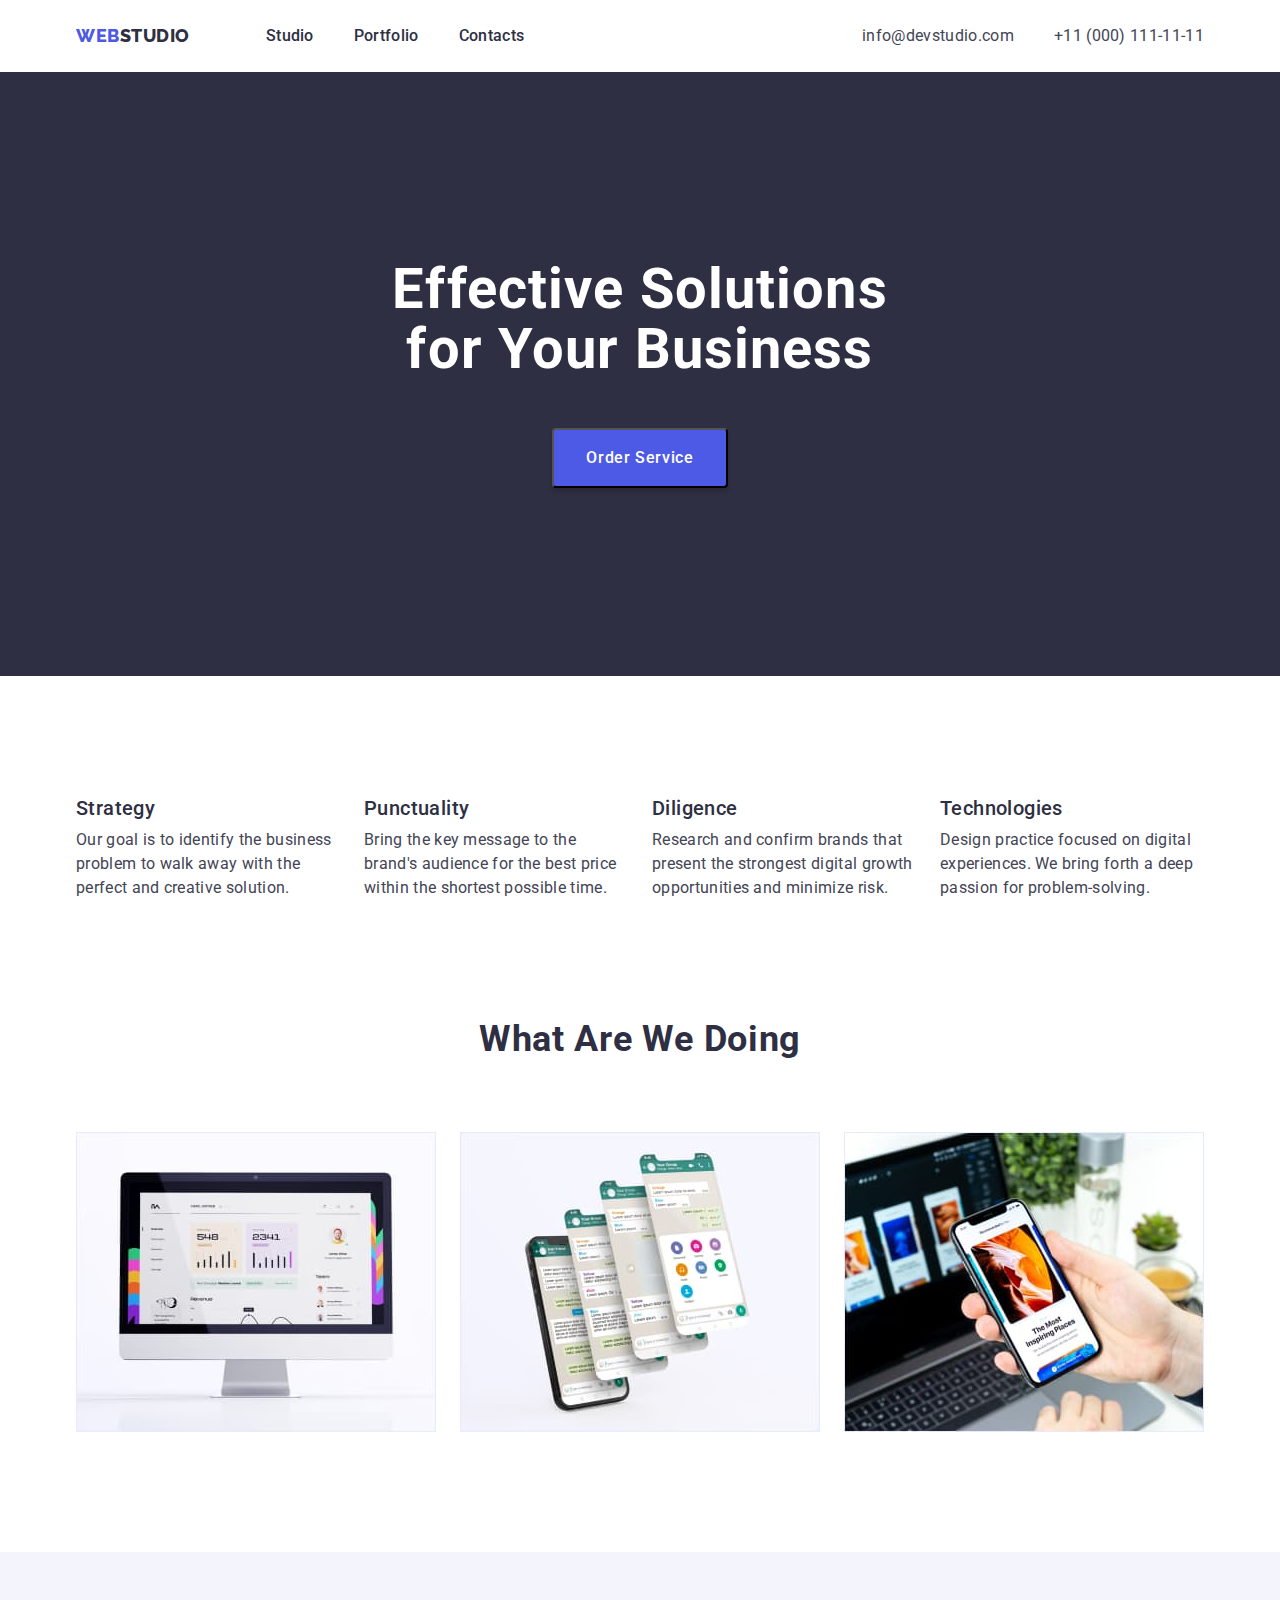
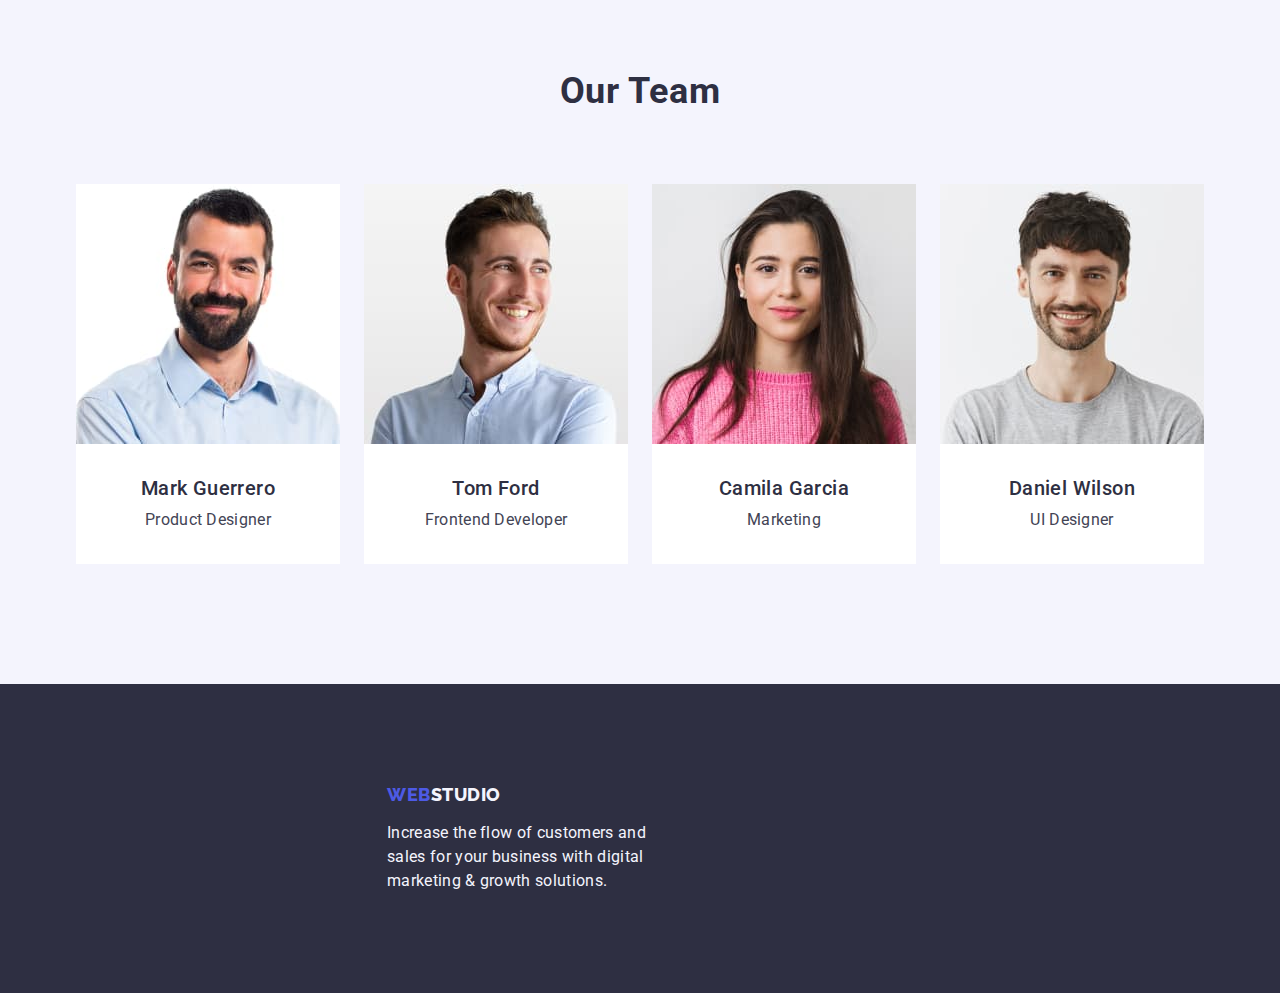
==== index.html @ a7718dd5 "all new" ====
<!DOCTYPE html>

<html lang="en">
  <head>
    <meta charset="UTF-8" />
    <meta http-equiv="X-UA-Compatible" content="IE=edge" />
    <meta name="viewport" content="width=device-width, initial-scale=1.0" />
    <title>WebStudio</title>
    <link rel="preconnect" href="https://fonts.googleapis.com" />
    <link rel="preconnect" href="https://fonts.gstatic.com" crossorigin />
    <link
      href="https://fonts.googleapis.com/css2?family=Raleway:wght@800&family=Roboto:wght@400;500;700&display=swap"
      rel="stylesheet"
    />
    <link
      rel="stylesheet"
      href="https://cdn.jsdelivr.net/npm/modern-normalize@1.1.0/modern-normalize.min.css"
    />
    <link rel="stylesheet" href="./css/styles.css" />
  </head>

  <body>
    <header class="page-header">
      <!-- Top line -->
      <div class="container header-container">
        <nav class="page-nav">
          <!-- Logo Type -->
          <a class="logo link" href="./index.html"
            >Web<span class="studio">Studio</span></a
          >

          <!-- Menu Nav -->
          <ul class="menu list">
            <li class="menu-item">
              <a class="menu-link link" href="./index.html">Studio</a>
            </li>
            <li class="menu-item">
              <a class="menu-link link" href="./portfolio.html">Portfolio</a>
            </li>
            <li class="menu-item">
              <a class="menu-link link" href="">Contacts</a>
            </li>
          </ul>
        </nav>

        <!-- Address -->

        <address class="address">
          <ul class="list">
            <li>
              <a
                class="address-link link add-margin"
                href="mailto:info@devstudio.com"
                >info@devstudio.com</a
              >
            </li>
            <li>
              <a class="address-link link" href="tel:+110001111111"
                >+11 (000) 111-11-11</a
              >
            </li>
          </ul>
        </address>
      </div>
    </header>

    <main>
      <!-- Hero -->

      <section class="hero-section">
        <div class="container hero-container">
          <h1 class="hero-title">Effective Solutions for Your Business</h1>
          <button class="hero-button" type="button">Order Service</button>
        </div>
      </section>

      <!-- Feature section -->

      <section class="feature-section">
        <div class="container feature-container">
          <h2 class="feauture-title" hidden>Feature</h2>
          <ul class="list">
            <li class="feature-item">
              <h3 class="feature-title">Strategy</h3>
              <p class="feature-text">
                Our goal is to identify the business problem to walk away with
                the perfect and creative solution.
              </p>
            </li>
            <li class="feature-item">
              <h3 class="feature-title">Punctuality</h3>
              <p class="feature-text">
                Bring the key message to the brand's audience for the best price
                within the shortest possible time.
              </p>
            </li>
            <li class="feature-item">
              <h3 class="feature-title">Diligence</h3>
              <p class="feature-text">
                Research and confirm brands that present the strongest digital
                growth opportunities and minimize risk.
              </p>
            </li>
            <li class="feature-item">
              <h3 class="feature-title">Technologies</h3>
              <p class="feature-text">
                Design practice focused on digital experiences. We bring forth a
                deep passion for problem-solving.
              </p>
            </li>
          </ul>
        </div>
      </section>

      <!-- What are we doing -->

      <section class="doing-section">
        <div class="container">
          <h2 class="doing-title">What are we doing</h2>
          <ul class="list">
            <li class="doing-item">
              <img
                class="doing-img"
                src="./images/we_doing/img_1.jpg"
                alt="computer"
                width="360"
                height="300"
              />
            </li>
            <li class="doing-item">
              <img
                class="doing-img"
                src="./images/we_doing/img_2.jpg"
                alt="smartphone"
                width="360"
                height="300"
              />
            </li>
            <li class="doing-item">
              <img
                class="doing-img"
                src="./images/we_doing/img_3.jpg"
                alt="computer&smartphone"
                width="360"
                height="300"
              />
            </li>
          </ul>
        </div>
      </section>

      <!-- Our Team -->

      <section class="team-section">
        <div class="container">
          <h2 class="team-title">Our Team</h2>
          <ul class="list">
            <li class="team-section-list">
              <img
                class="team-img"
                src="./images/our_team/img_1.jpg"
                alt="foto Mark Guerrero"
                width="264"
                height="260"
              />
              <div class="team-section-text">
                <h3 class="team-title-name">Mark Guerrero</h3>
                <p class="team-text">Product Designer</p>
              </div>
            </li>
            <li class="team-section-list">
              <img
                class="team-img"
                src="./images/our_team/img_2.jpg"
                alt="foto Tom Ford"
                width="264"
                height="260"
              />
              <div class="team-section-text">
                <h3 class="team-title-name">Tom Ford</h3>
                <p class="team-text">Frontend Developer</p>
              </div>
            </li>
            <li class="team-section-list">
              <img
                class="team-img"
                src="./images/our_team/img_3.jpg"
                alt="foto Camila Garcia"
                width="264"
                height="260"
              />
              <div class="team-section-text">
                <h3 class="team-title-name">Camila Garcia</h3>
                <p class="team-text">Marketing</p>
              </div>
            </li>
            <li class="team-section-list">
              <img
                class="team-img"
                src="./images/our_team/img_4.jpg"
                alt="foto Daniel Wilson"
                width="264"
                height="260"
              />
              <div class="team-section-text">
                <h3 class="team-title-name">Daniel Wilson</h3>
                <p class="team-text">UI Designer</p>
              </div>
            </li>
          </ul>
        </div>
      </section>
    </main>

    <!-- Footer -->

    <footer class="page-footer">
      <div class="footer-container">
        <a class="logo-footer link" href="./index.html"
          >Web<span class="studio-footer">Studio</span></a
        >
        <p class="footer-text">
          Increase the flow of customers and sales for your business with
          digital marketing & growth solutions.
        </p>
      </div>
    </footer>
  </body>
</html>
---- css/styles.css ----
:root {
  --primary-font: 'Roboto', sans-serif;
  --secondary-font: 'Raleway', sans-serif;
  --background-color: #ffffff;
  --header-logo-color: #2e2f42;
  --color-font: #434455;
}

body {
  font-family: var(--primary-font);
  color: var(--color-font);
  background-color: var(--background-color);
}

h1,
h2,
h3,
h4,
p {
  margin-top: 0;
  margin-bottom: 0;
}

ul,
ol {
  margin-top: 0;
  margin-bottom: 0;
  padding-left: 0;
}

img {
  display: block;
}

button {
  cursor: pointer;
}

.list {
  list-style: none;
}

.link {
  text-decoration: none;
}

.container {
  width: 1158px;
  margin-left: auto;
  margin-right: auto;
  padding-left: 15px;
  padding-right: 15px;
}

/*===== Header =====*/

.header-container {
  display: flex;
  align-items: center;
}

.page-header {
  padding-top: 24px;
  padding-bottom: 24px;
}

.page-nav {
  display: flex;
  align-items: center;
}

.list {
  display: flex;
  align-items: center;
}

.logo {
  font-family: 'Raleway', sans-serif;
  font-weight: 800;
  font-size: 18px;
  line-height: 1.17;
  letter-spacing: 0.03em;
  text-transform: uppercase;
  margin-right: 76px;
  color: #4d5ae5;
}

.studio {
  font-family: 'Raleway', sans-serif;
  font-weight: 800;
  font-size: 18px;
  line-height: 1.17;
  letter-spacing: 0.03em;
  text-transform: uppercase;
  color: var(--header-logo-color);
}

/*===== Menu Nav =====*/
.menu-item:not(:last-child) {
  margin-right: 40px;
}

.menu-link {
  font-weight: 500;
  font-size: 16px;
  line-height: 1.5;
  letter-spacing: 0.02em;
  color: #2e2f42;
}

.menu-link:hover,
.menu-link:focus {
  color: #404bbf;
}

/*===== Address =====*/
.address {
  font-style: normal;
  margin-left: auto;
}

.address-link {
  font-style: normal;
  font-weight: 400;
  font-size: 16px;
  line-height: 1.5;
  letter-spacing: 0.02em;
  color: #434455;
}

.add-margin {
  margin-right: 40px;
}

.address-link:hover,
.address-link:focus {
  color: #404bbf;
}

/*===== Hero =====*/
.hero-container {
  display: flex;
  align-items: center;
  flex-direction: column;
  justify-content: center;
}

.hero-section {
  padding-top: 188px;
  padding-bottom: 188px;
  background: #2e2f42;
}

.hero-title {
  width: 496px;
  font-style: normal;
  font-weight: 700;
  font-size: 56px;
  line-height: 1.07;
  letter-spacing: 0.02em;
  text-align: center;
  margin-bottom: 48px;
  color: #ffffff;
}

.hero-button {
  font-family: var(--primary-font);
  font-weight: 500;
  font-size: 16px;
  line-height: 1.5;
  letter-spacing: 0.04em;
  color: #ffffff;
}

.hero-button {
  padding: 16px 32px;
  background: #4d5ae5;
  box-shadow: 0px 4px 4px #00000026;
  border-radius: 4px;
}

.hero-button:hover,
.hero-button:focus {
  background: #4d5ae5;
  box-shadow: 0px 1px 6px #2e2f4214, 0px 1px 1px #2e2f4229,
    0px 2px 1px #2e2f4214;
}

.hero-button:active {
  background: #404bbf;
}

/*===== Feature section =====*/
.feature-section {
  padding-top: 120px;
  padding-bottom: 120px;
}

.feature-item:not(:last-child) {
  margin-right: 24px;
}

.feature-title {
  font-weight: 500;
  font-size: 20px;
  line-height: 1.2;
  letter-spacing: 0.02em;
  margin-bottom: 8px;
  color: #2e2f42;
}

.feature-text {
  width: 264px;
  height: 72px;
  font-weight: 400;
  font-size: 16px;
  line-height: 1.5;
  letter-spacing: 0.02em;
  color: #434455;
}

/*===== What are we doing =====*/
.doing-section {
  padding-bottom: 120px;
}

.doing-title {
  font-weight: 700;
  font-size: 36px;
  line-height: 1.11;
  text-align: center;
  letter-spacing: 0.02em;
  text-transform: capitalize;
  margin-bottom: 72px;
  color: #2e2f42;
}

.doing-item:not(:last-child) {
  margin-right: 24px;
}

/*===== Our Team =====*/
.team-section-list {
  background-color: #ffffff;
}

.team-section-list:not(:last-child) {
  margin-right: 24px;
}

.team-section-text {
  padding: 32px 16px;
}

.team-section {
  background: #f4f4fd;
  padding-top: 120px;
  padding-bottom: 120px;
}

.team-title {
  font-weight: 700;
  font-size: 36px;
  line-height: 1.11;
  text-align: center;
  letter-spacing: 0.02em;
  text-transform: capitalize;
  margin-bottom: 72px;
  color: #2e2f42;
}

.team-title-name {
  font-weight: 500;
  font-size: 20px;
  line-height: 1.2;
  letter-spacing: 0.02em;
  text-align: center;
  margin-bottom: 8px;
  color: #2e2f42;
}

.team-text {
  font-size: 16px;
  line-height: 1.5;
  letter-spacing: 0.02em;
  text-align: center;
  color: #434455;
}

/*===== Footer =====*/
.page-footer {
  padding-top: 100px;
  padding-bottom: 100px;
  background: #2e2f42;
}

.footer-container {
  display: flex;
  flex-direction: column;
  width: 294px;
  margin-left: 372px;
  margin-right: auto;
  padding-left: 15px;
  padding-right: 15px;
}

.logo-footer {
  font-family: 'Raleway', sans-serif;
  font-weight: 800;
  font-size: 18px;
  line-height: 1.17;
  letter-spacing: 0.03em;
  text-transform: uppercase;
  margin-bottom: 16px;
  color: #4d5ae5;
}

.studio-footer {
  font-family: 'Raleway', sans-serif;
  font-weight: 800;
  font-size: 18px;
  line-height: 1.17;
  letter-spacing: 0.03em;
  text-transform: uppercase;
  color: #f4f4fd;
}

.footer-text {
  font-weight: 400;
  font-size: 16px;
  line-height: 1.5;
  letter-spacing: 0.02em;
  color: #f4f4fd;
}

/* ====== Portfolio ====== */

/* Filters */
.button-filter {
  font-family: var(--primary-font);
  font-weight: 500;
  font-size: 16px;
  line-height: 1.5;
  letter-spacing: 0.04em;
  padding: 10px 22px;
  color: #4d5ae5;
  background-color: #f4f4fd;
  border: 1px solid #e7e9fc;
  border-radius: 4px;
}

.button-filter:hover,
.button-filter:focus {
  color: #ffffff;
  background: #404bbf;
  box-shadow: 0px 3px 1px #0000001a, 0px 2px 1px #00000014,
    0px 2px 2px #0000001f;
  border-radius: 4px;
}

/* =====Filters===== */

.filter-list-container {
  justify-content: center;
  align-items: center;
}
.filter-list:not(:last-child) {
  margin-right: 24px;
}

/* =====Project Card */

.project-container {
  padding-top: 72px;
  padding-bottom: 72px;
}

.container-list {
  flex-wrap: wrap;
  justify-content: space-between;
}

.project-text {
  border: 1px solid #e7e9fc;
}

.card-list {
  margin-bottom: 48px;
}
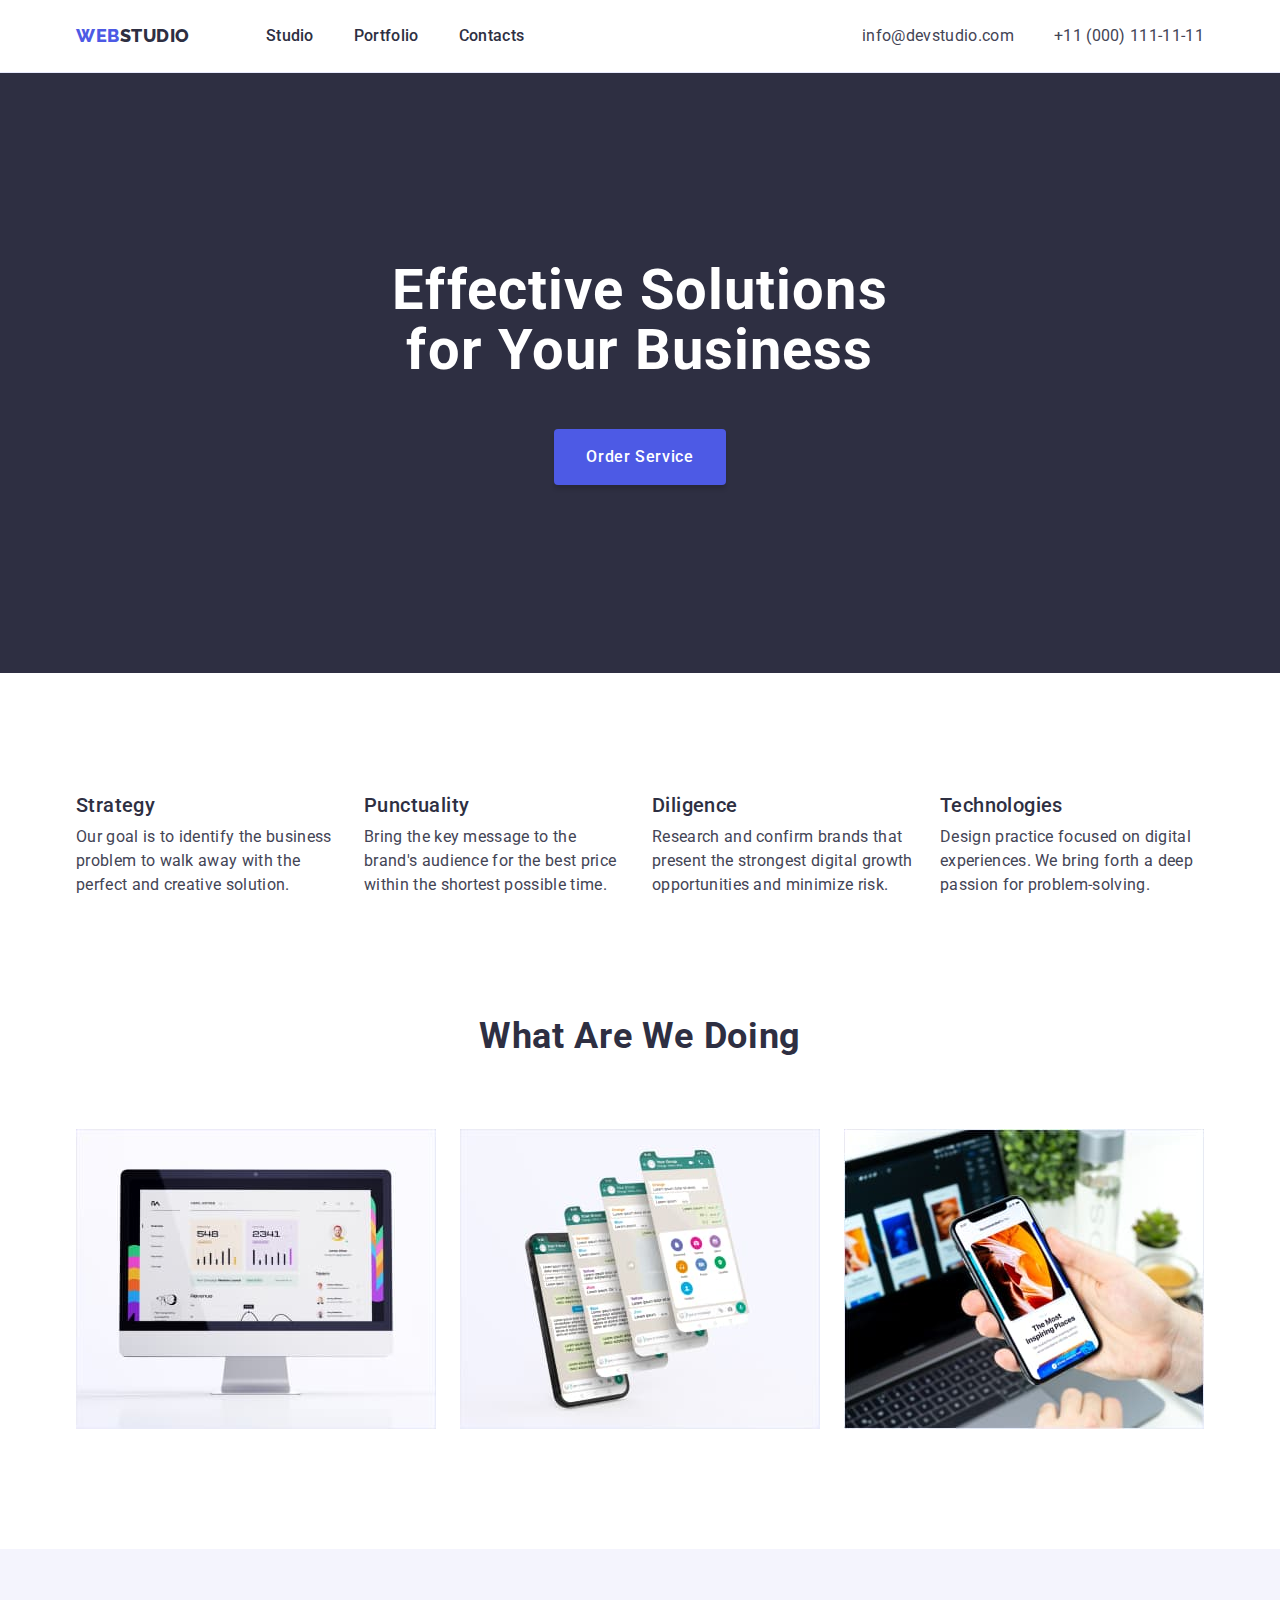
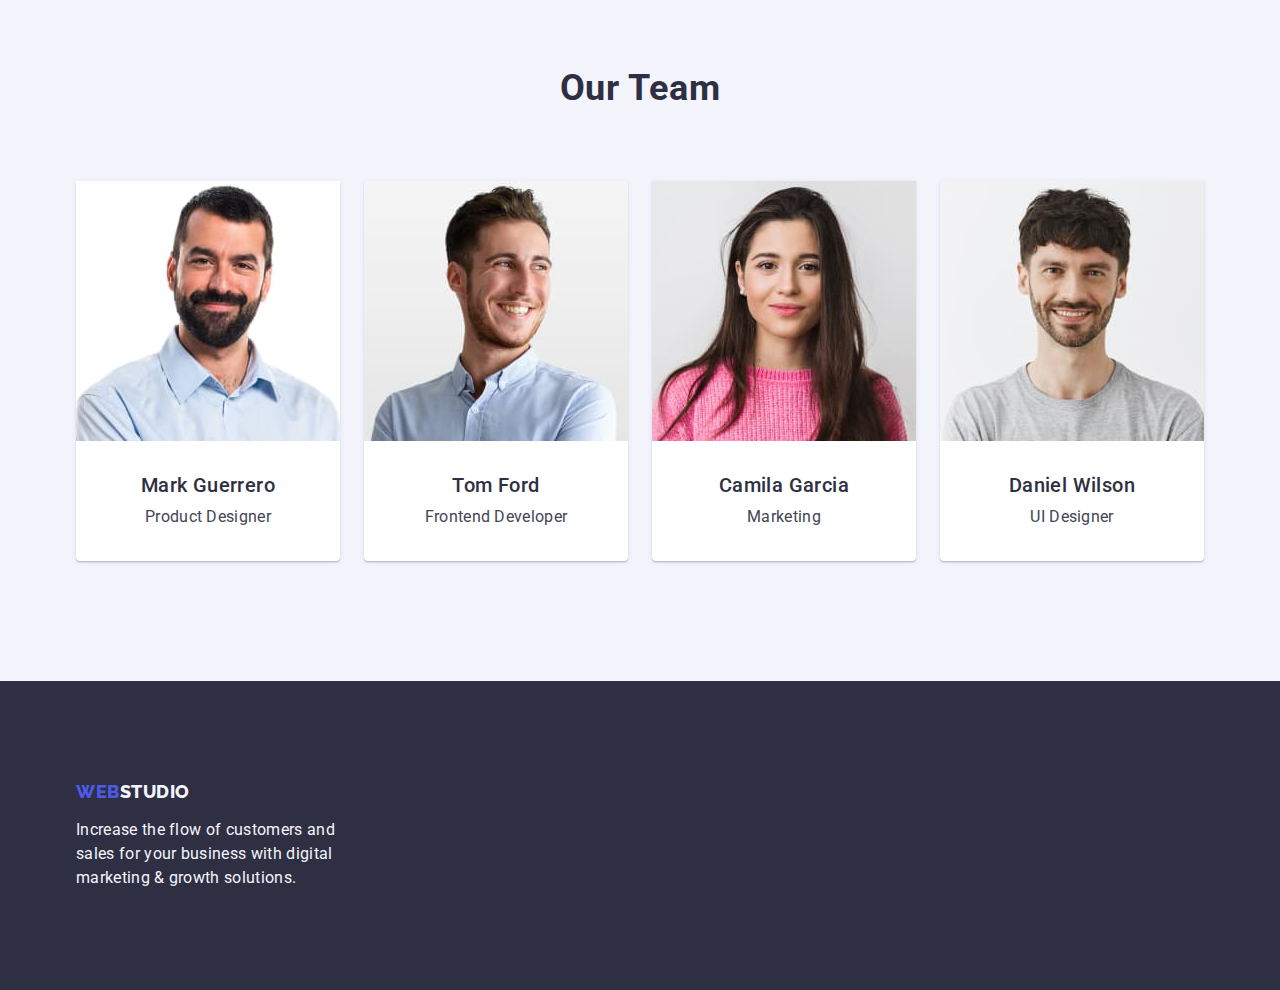
==== commit 49656f20: "css index mod" ====
--- a/index.html
+++ b/index.html
@@ -79,7 +79,7 @@
       <section class="feature-section">
         <div class="container feature-container">
           <h2 class="feauture-title" hidden>Feature</h2>
-          <ul class="list">
+          <ul class="feature-list list">
             <li class="feature-item">
               <h3 class="feature-title">Strategy</h3>
               <p class="feature-text">
@@ -215,7 +215,7 @@
     <!-- Footer -->
 
     <footer class="page-footer">
-      <div class="footer-container">
+      <div class="container">
         <a class="logo-footer link" href="./index.html"
           >Web<span class="studio-footer">Studio</span></a
         >
--- a/css/styles.css
+++ b/css/styles.css
@@ -60,8 +60,8 @@
 }
 
 .page-header {
-  padding-top: 24px;
-  padding-bottom: 24px;
+  padding: 24px 0;
+  border-bottom: 1px solid #e7e9fc;
 }
 
 .page-nav {
@@ -95,9 +95,8 @@
   color: var(--header-logo-color);
 }
 
-/*===== Menu Nav =====*/
-.menu-item:not(:last-child) {
-  margin-right: 40px;
+.menu {
+  gap: 40px;
 }
 
 .menu-link {
@@ -152,7 +151,7 @@
 }
 
 .hero-title {
-  width: 496px;
+  max-width: 496px;
   font-style: normal;
   font-weight: 700;
   font-size: 56px;
@@ -164,12 +163,15 @@
 }
 
 .hero-button {
+  min-width: 169px;
+  height: 56px;
   font-family: var(--primary-font);
   font-weight: 500;
   font-size: 16px;
   line-height: 1.5;
   letter-spacing: 0.04em;
   color: #ffffff;
+  border: none;
 }
 
 .hero-button {
@@ -196,8 +198,8 @@
   padding-bottom: 120px;
 }
 
-.feature-item:not(:last-child) {
-  margin-right: 24px;
+.feature-list {
+  gap: 24px;
 }
 
 .feature-title {
@@ -241,6 +243,9 @@
 
 /*===== Our Team =====*/
 .team-section-list {
+  box-shadow: 0px 1px 6px #2e2f4214, 0px 1px 1px #2e2f4229,
+    0px 2px 1px #2e2f4214;
+  border-radius: 0px 0px 4px 4px;
   background-color: #ffffff;
 }
 
@@ -292,16 +297,6 @@
   padding-top: 100px;
   padding-bottom: 100px;
   background: #2e2f42;
-}
-
-.footer-container {
-  display: flex;
-  flex-direction: column;
-  width: 294px;
-  margin-left: 372px;
-  margin-right: auto;
-  padding-left: 15px;
-  padding-right: 15px;
 }
 
 .logo-footer {
@@ -311,7 +306,7 @@
   line-height: 1.17;
   letter-spacing: 0.03em;
   text-transform: uppercase;
-  margin-bottom: 16px;
+  display: inline-block;
   color: #4d5ae5;
 }
 
@@ -326,10 +321,12 @@
 }
 
 .footer-text {
+  width: 264px;
   font-weight: 400;
   font-size: 16px;
   line-height: 1.5;
   letter-spacing: 0.02em;
+  margin-top: 16px;
   color: #f4f4fd;
 }
 
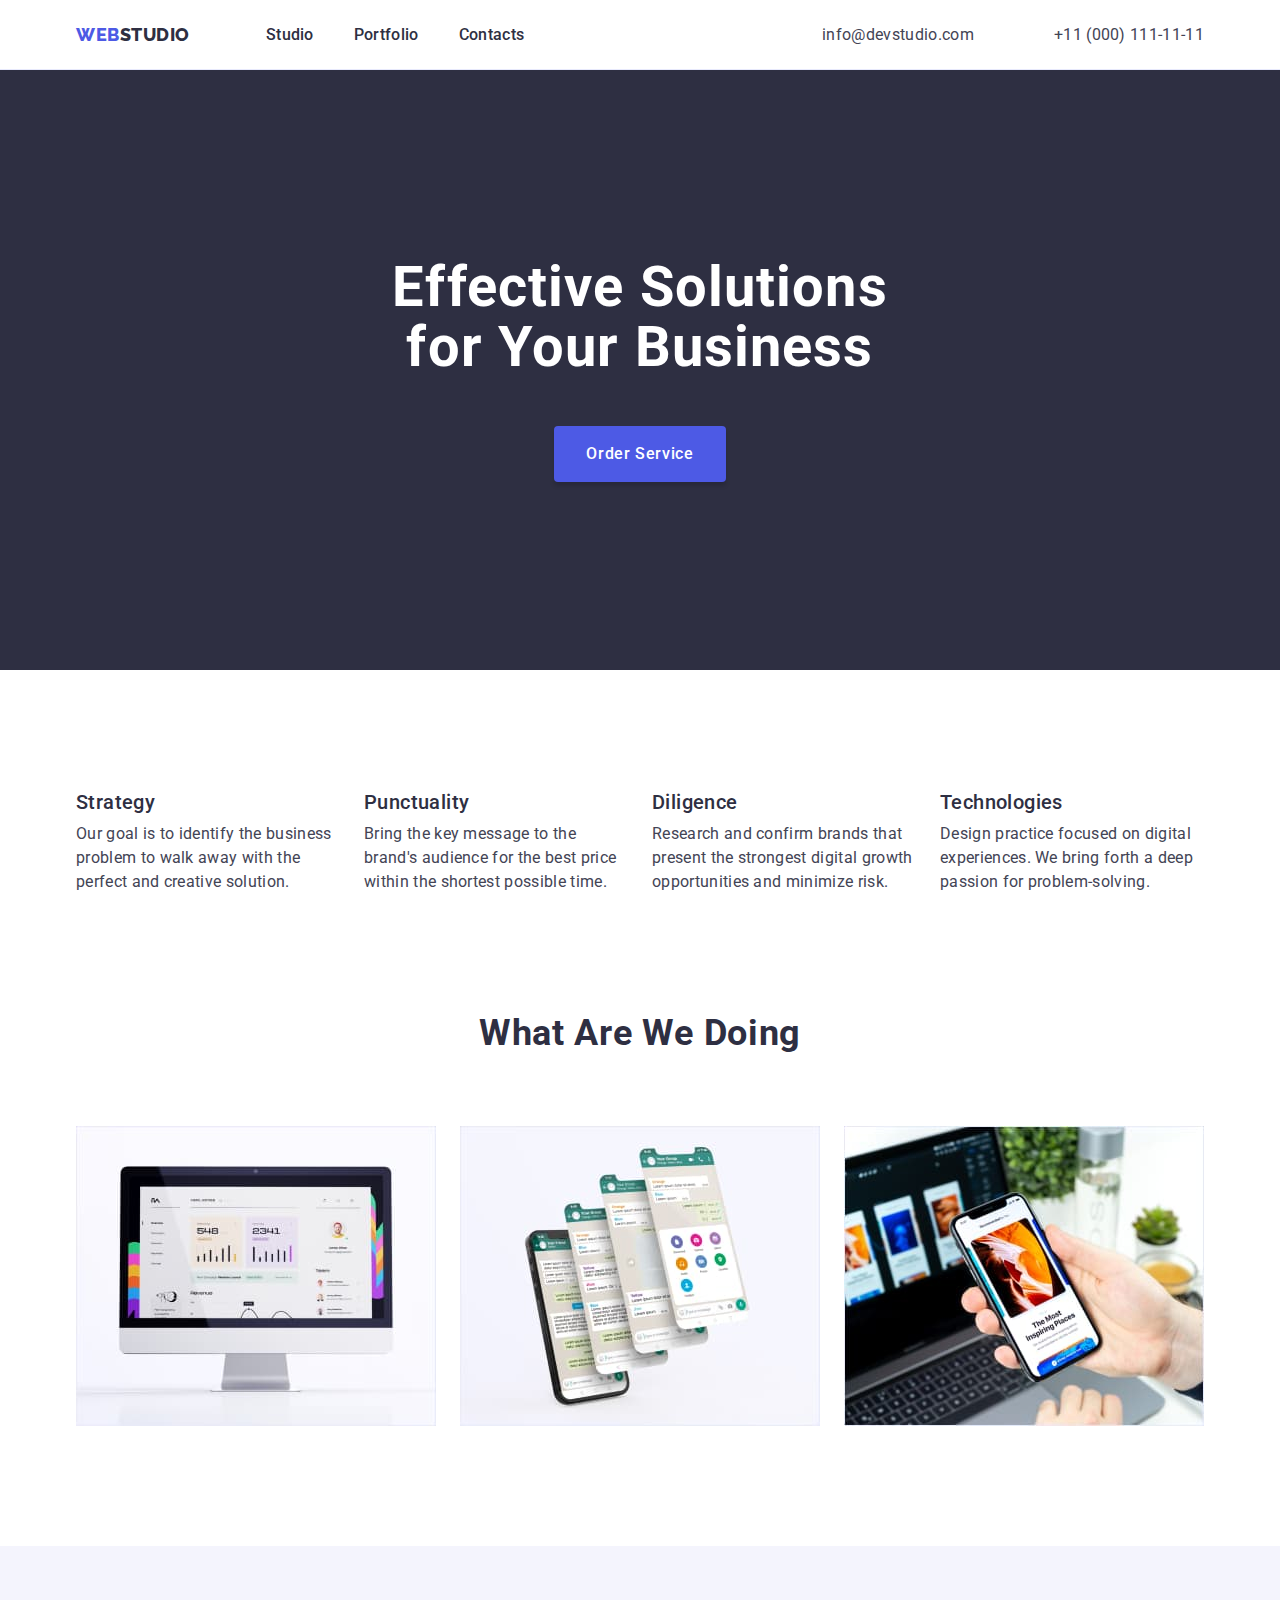
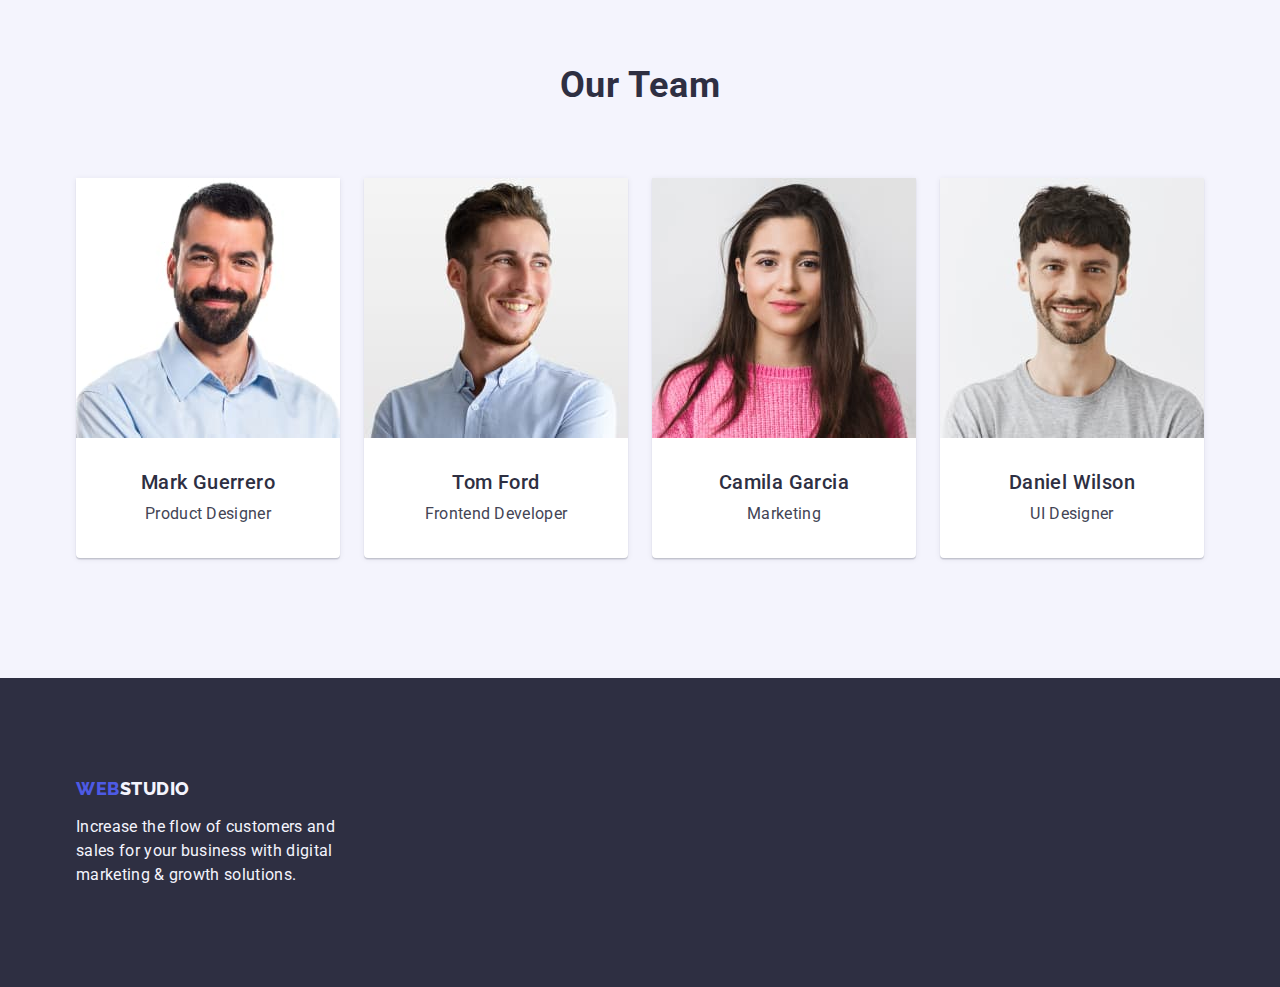
==== commit 261aa242: "2222" ====
--- a/index.html
+++ b/index.html
@@ -46,7 +46,7 @@
         <!-- Address -->
 
         <address class="address">
-          <ul class="list">
+          <ul class="addres-list list">
             <li>
               <a
                 class="address-link link add-margin"
--- a/css/styles.css
+++ b/css/styles.css
@@ -4,6 +4,7 @@
   --background-color: #ffffff;
   --header-logo-color: #2e2f42;
   --color-font: #434455;
+  --color-border: 1px solid #e7e9fc;
 }
 
 body {
@@ -60,7 +61,6 @@
 }
 
 .page-header {
-  padding: 24px 0;
   border-bottom: 1px solid #e7e9fc;
 }
 
@@ -83,6 +83,7 @@
   text-transform: uppercase;
   margin-right: 76px;
   color: #4d5ae5;
+  padding: 24px 0;
 }
 
 .studio {
@@ -100,6 +101,7 @@
 }
 
 .menu-link {
+  padding: 24px 0;
   font-weight: 500;
   font-size: 16px;
   line-height: 1.5;
@@ -116,6 +118,10 @@
 .address {
   font-style: normal;
   margin-left: auto;
+}
+
+.addres-list {
+  gap: 40px;
 }
 
 .address-link {
@@ -255,6 +261,7 @@
 
 .team-section-text {
   padding: 32px 16px;
+  border-radius: 0px 0px 4px 4px;
 }
 
 .team-section {
@@ -307,6 +314,7 @@
   letter-spacing: 0.03em;
   text-transform: uppercase;
   display: inline-block;
+  margin-bottom: 16px;
   color: #4d5ae5;
 }
 
@@ -326,12 +334,13 @@
   font-size: 16px;
   line-height: 1.5;
   letter-spacing: 0.02em;
-  margin-top: 16px;
   color: #f4f4fd;
 }
 
 /* ====== Portfolio ====== */
-
+.filter-card-section {
+  padding: 96px 0 120px;
+}
 /* Filters */
 .button-filter {
   font-family: var(--primary-font);
@@ -339,10 +348,11 @@
   font-size: 16px;
   line-height: 1.5;
   letter-spacing: 0.04em;
-  padding: 10px 22px;
+  padding: 12px 24px;
   color: #4d5ae5;
   background-color: #f4f4fd;
-  border: 1px solid #e7e9fc;
+  border: var(--color-border);
+  border-top: none;
   border-radius: 4px;
 }
 
@@ -353,34 +363,32 @@
   box-shadow: 0px 3px 1px #0000001a, 0px 2px 1px #00000014,
     0px 2px 2px #0000001f;
   border-radius: 4px;
+  border: 1px solid transparent;
+  border: var(--color-border);
 }
 
 /* =====Filters===== */
 
 .filter-list-container {
   justify-content: center;
-  align-items: center;
-}
-.filter-list:not(:last-child) {
-  margin-right: 24px;
+  gap: 24px;
+  margin-bottom: 72px;
 }
 
 /* =====Project Card */
-
-.project-container {
-  padding-top: 72px;
-  padding-bottom: 72px;
-}
 
 .container-list {
   flex-wrap: wrap;
   justify-content: space-between;
+  column-gap: 24px;
+  row-gap: 48px;
 }
 
 .project-text {
   border: 1px solid #e7e9fc;
+  border-top: none;
 }
 
 .card-list {
-  margin-bottom: 48px;
-}
+  width: calc((100% - 48px) / 3);
+}
